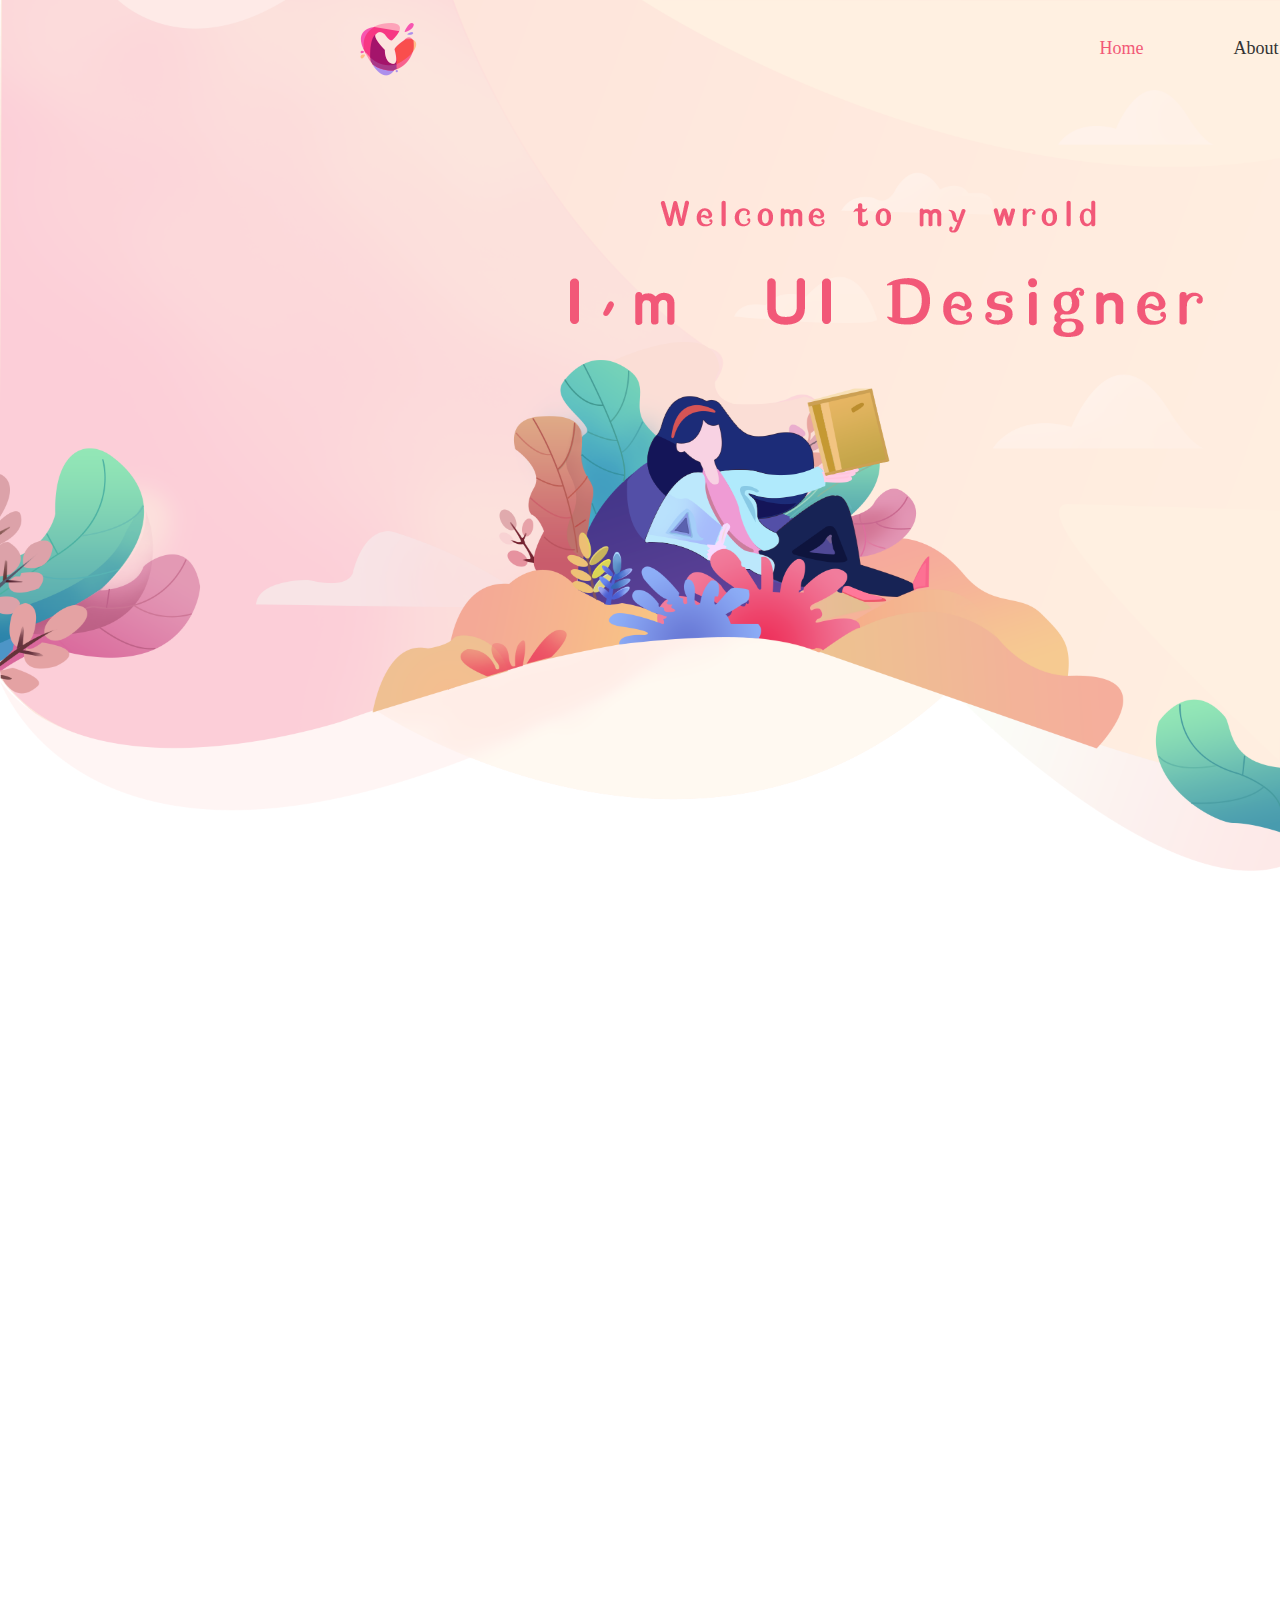
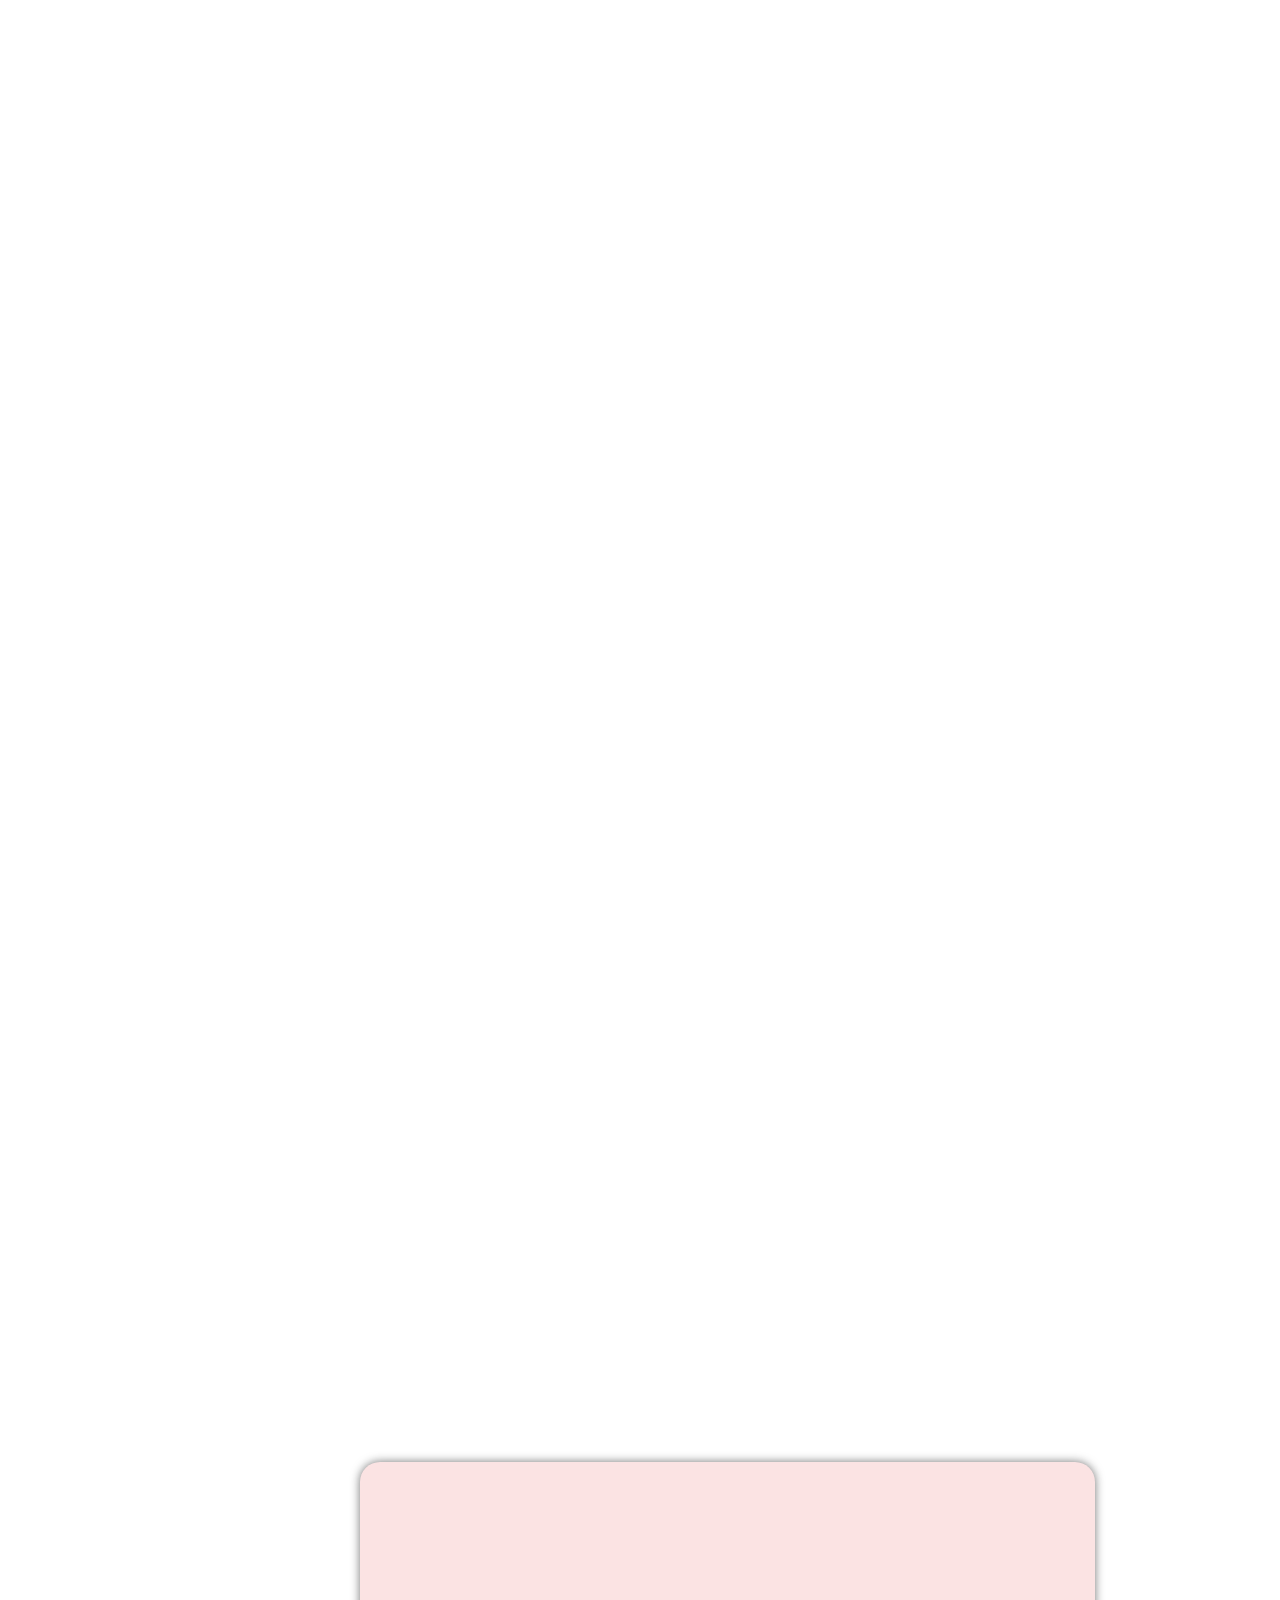
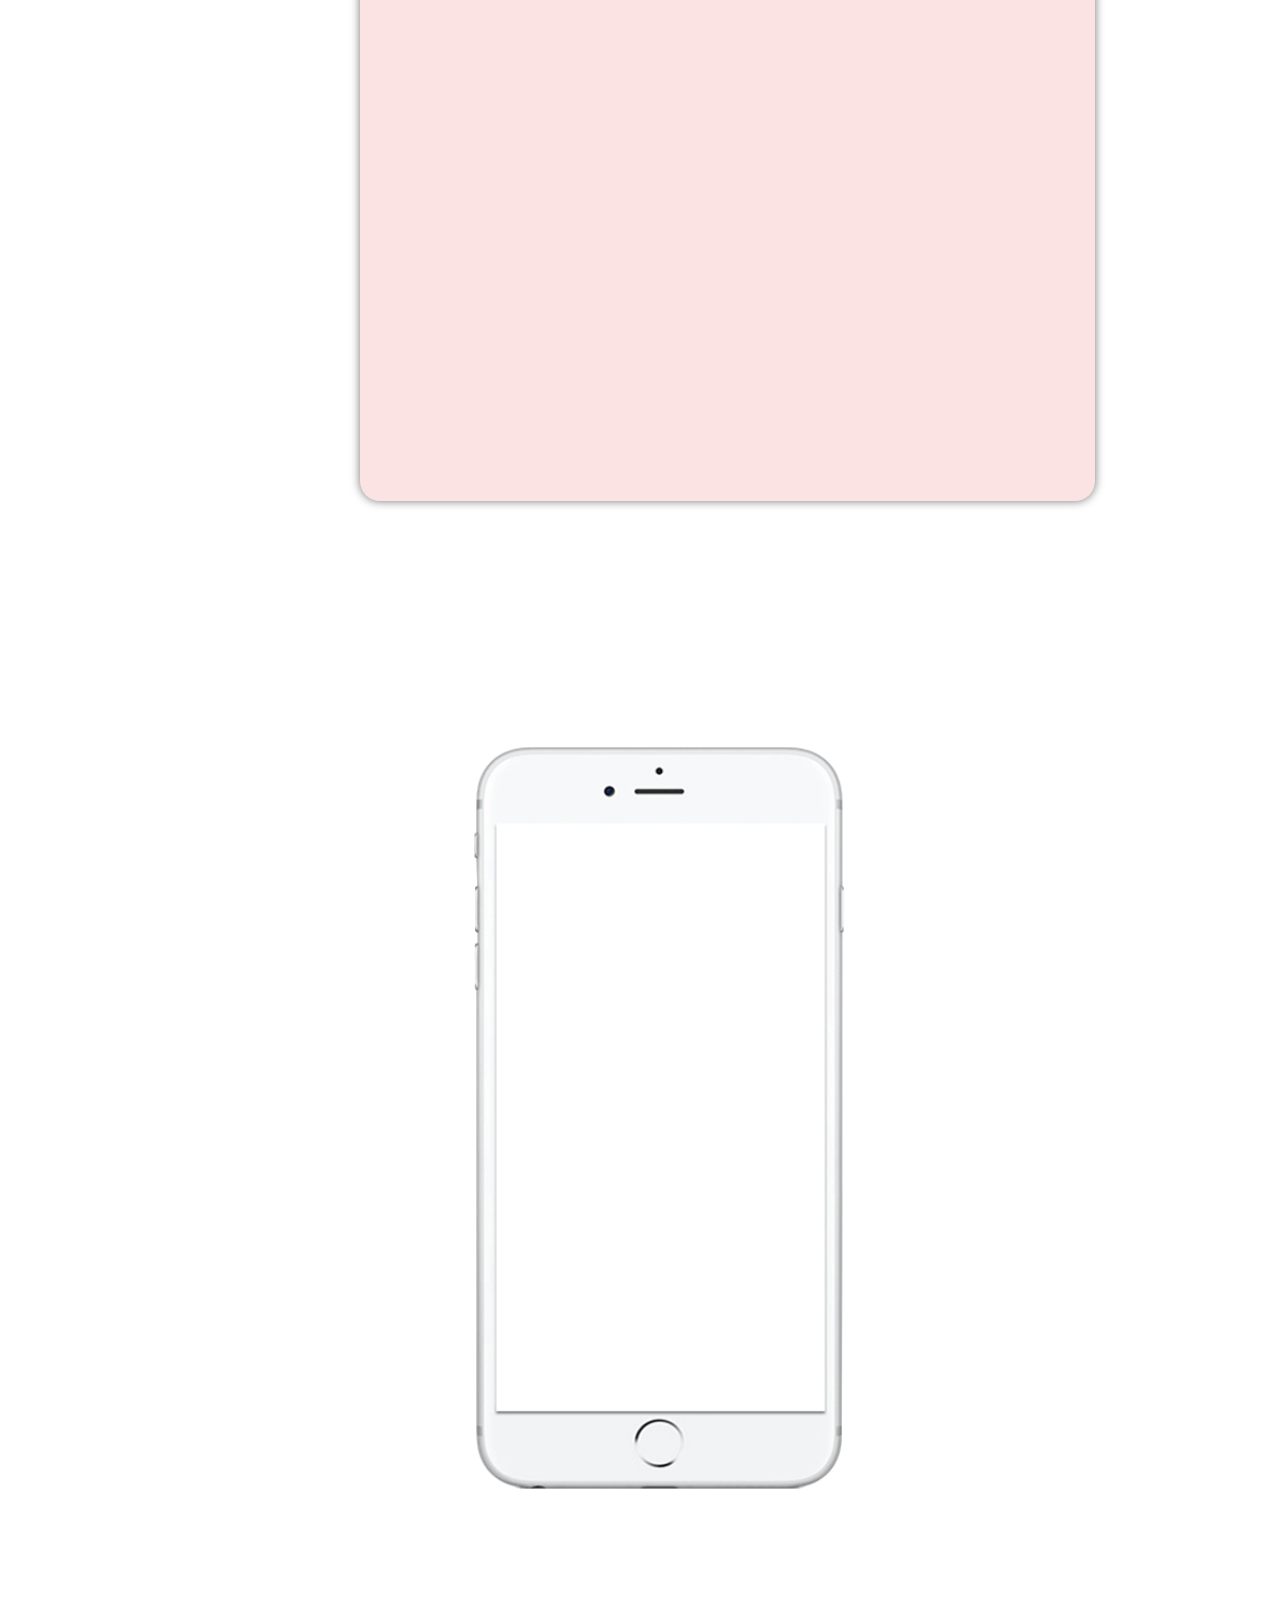
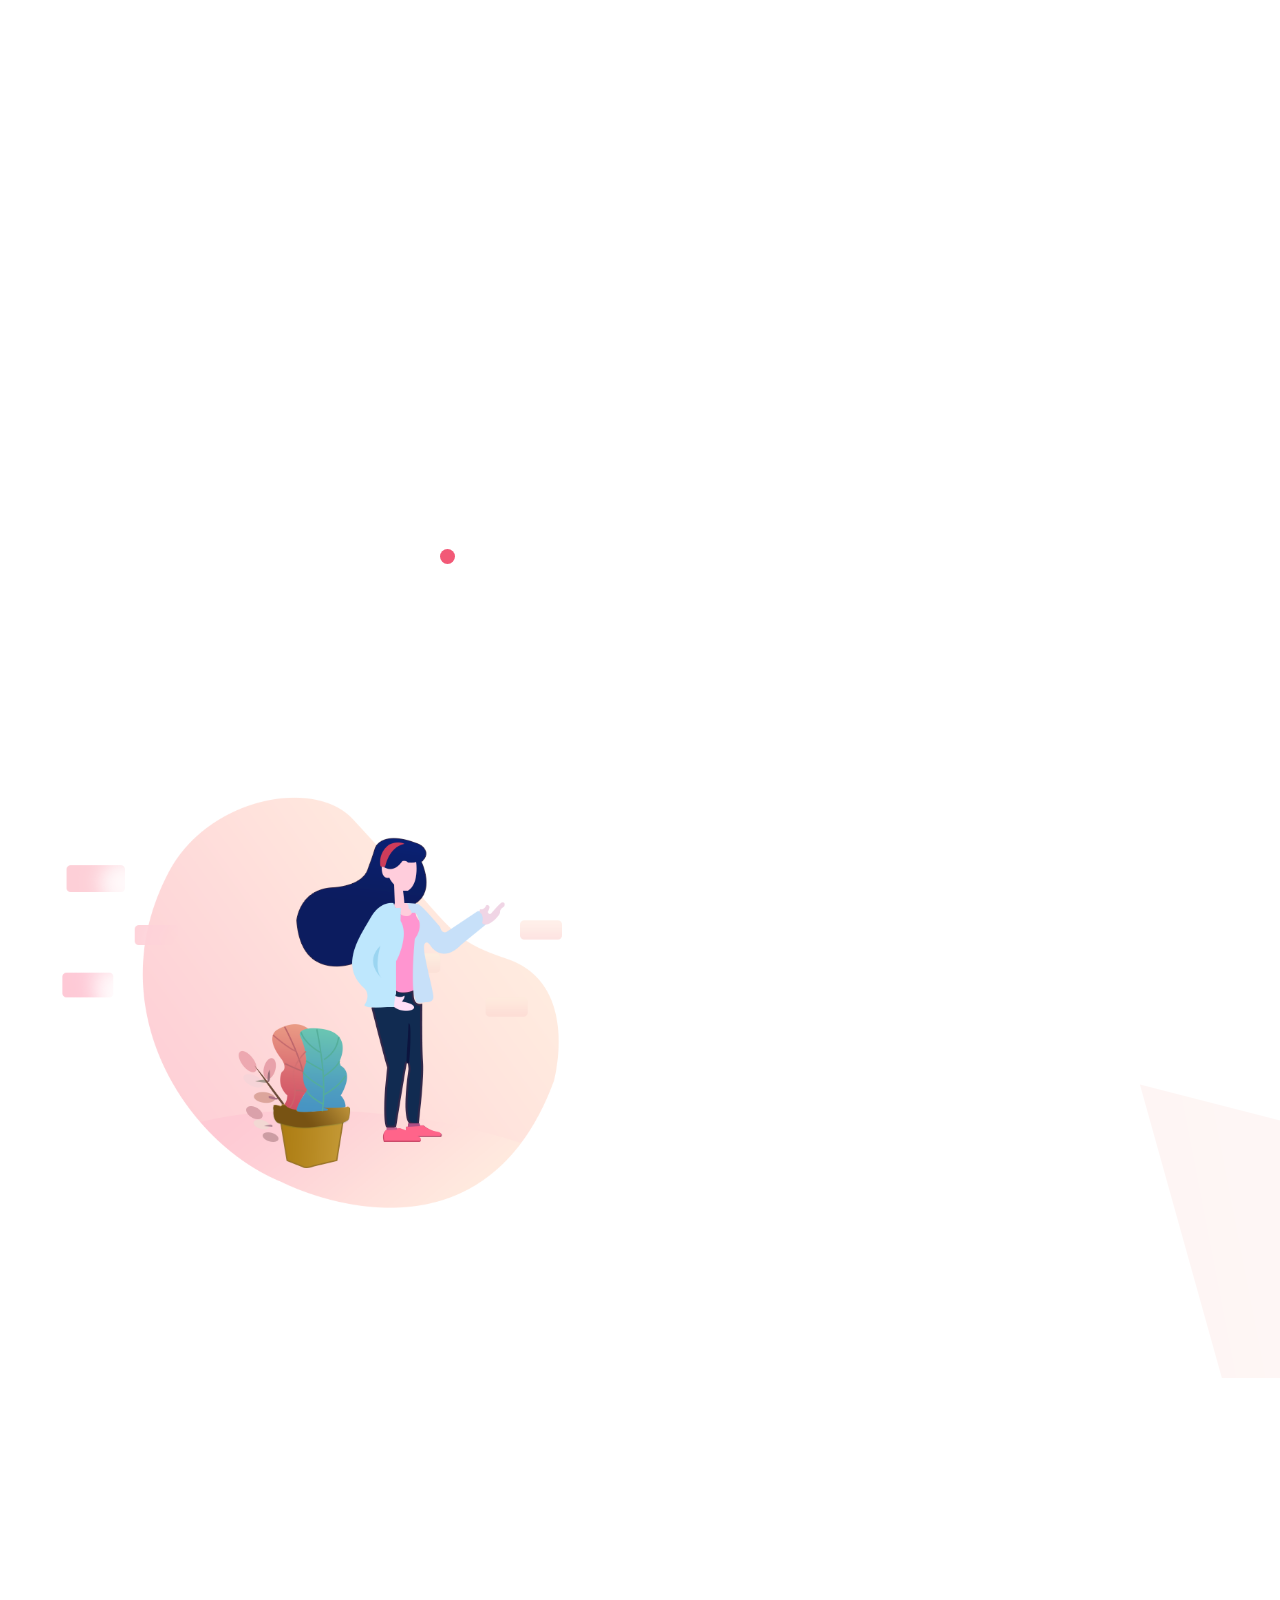
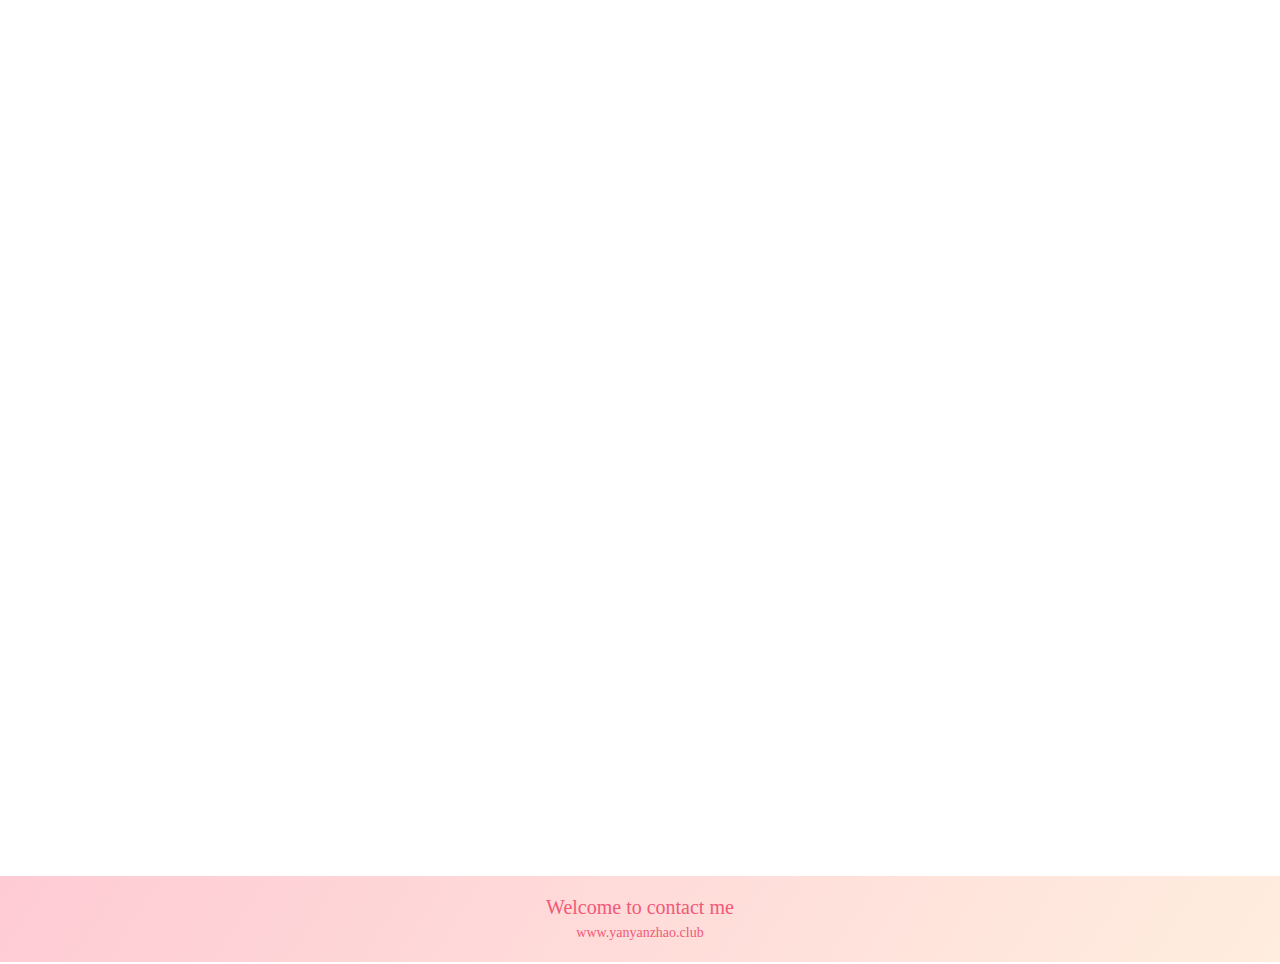
==== index.html @ 2a55f1c9 "赵艳艳网站" ====
<!DOCTYPE html>
<html>
	<head>
		<meta charset="UTF-8">
		<title>个人网站</title>
		<link rel="stylesheet" type="text/css" href="css/cssreset.css"/>
		<link rel="stylesheet" href="css/animate.css" />
		<link rel="stylesheet" type="text/css" href="iconfont/iconfont.css"/>
		<link rel="stylesheet" href="css/swiper.min.css" />
		<link rel="stylesheet" type="text/css" href="css/style.css"/>
	</head>
	<body class="all">
		
		<!--首屏-->
	
		<div class="shouping a">
			<img src="images/banner01.png"/>
			<div class="banxin">
				<div class="z"><a href="index.html"><img class="wow rotateOut" src="images/logo.png"/></a></div>
				<div class="y">
					<ul class="nav">
						<li  class="cur"><a href="#">Home</a></li>
						<li><a href="#">About me</a></li>
						<li><a href="#">skill</a></li>
						<li><a href="#">works</a></li>
					</ul>
				</div>
				<div class="zhong1"><img class="wow fadeInLeftBig" src="images/welc.png"/></div>
				<div class="zhong2"><img class="wow fadeInLeftBig" src="images/dis.png"/></div>
				
			</div>
		</div>
		
		<!--关于我的-->
<div class="my a">
	<img src="images/wode_bg.png" class="wow fadeIn"/>
	<div class="myself">
		<div class=" wrap">
			<div class="myselfIn">
				<h2><img class="wow slideInRight" src="images/About me.png" alt="" /></h2>
				<p class="wow slideInRight" data-wow-delay="0.3s">About me</p>
				<span class="wow slideInRight">     我叫赵艳艳,我是一名全栈UI设计师。我喜欢把创造性发挥到极限，更享受从无到有的设计过程。我爱设计，也相信它会让生活更美好。</span>
				<div class="tab wow slideInRight">
					<ul>
						<li class="iconfont icon-weixin cur"></li>
						<li class="iconfont icon-shouji"></li>
						<li class="iconfont icon-qq"></li>
						<li class="iconfont icon-youxiang-"></li>
					</ul> 
					<ol>
						<li class="cur"><img src="images/ewm.png" alt="" /></li>
						<li>1995583953</li>
						<li><img src="images/ewm.png" alt="" /></li>
						<li>374406817@qq.com</li>
					</ol>
					<span class="line"></span>
				</div>	
			</div>
		</div>
	</div>
</div>



			
    <!--技能 -->
		
		
<div class="skill wrap a">
	
	<p class="wow fadeInUp">My Skills</p>
	<span class="wow fadeInUp">我的技能</span>
	<h2><img src="images/jineng.png" class="wow fadeInUp"/></h2>
	<img class="dzs wow slideInRight" src="images/appyuan.png"/>
	<img class="xzs wow fadeInLeftBig" src="images/appyuan.png"/>
	
	<ul>
		<li class="wow rollIn"><a href="javascript:;">
			<img src="images/AE.png" />
		</a></li>
		<li class="wow rollIn" data-wow-delay="0.2s"><a href="javascript:;">
			<img src="images/AI.png" />
		</a></li>
		<li class="wow rollIn" data-wow-delay="0.3s"><a href="javascript:;">
			<img src="images/c4d.png" />
			
		</a></li>
		<li class="wow rollIn" data-wow-delay="0.4s"><a href="javascript:;">
			<img src="images/css.png" />
			
		</a></li>
		<li class="wow rollIn" data-wow-delay="0.5s"><a href="javascript:;">
			<img src="images/fw.png" />
			
		</a></li>
		<li class="wow rollIn" data-wow-delay="0.5s"><a href="javascript:;">
			<img src="images/h5.png" />
			
		</a></li>
		<li class="wow rollIn" data-wow-delay="0.6s"><a href="javascript:;">
			<img src="images/ps.png" />
			
		</a></li>
		<li class="wow rollIn" data-wow-delay="0.7s"><a href="javascript:;">
			<img src="images/rp.png" />
			
		</a></li>
		
	</ul>

</div>

		
		<!--app1-->
		
		<div class="works a">
			<img src="images/app.png" class="wow fadeIn"/>
			<img class="zs" src="images/appyuan.png" class="wow slideInRight"/>
			<div class="con">
				<div class="wrap">
					<div class="worksIn">
						<h2><img src="images/appyuan.png" class="wow slideInLeft"/></h2>
						<p class="wow slideInLeft">My Works</p>
						<span class="wow slideInLeft span">我的作品</p>
						<span class="wow slideInLeft xspan">
							<strong>App设计</strong>APP便捷了每个人的生活，APP开发让每个企业都开始了移动信息化进程.</span>
						<p class="biaoti wow slideInLeft">特奢汇</p>
					</div>
					
					
					<div class="worksRight book">
						<ol>
							<li class="wow rollIn">
								<img src="images/wph1.png"/>
							</li>
							<li class="wow rollIn" data-wow-delay="0.2s">
								<img src="images/wph2.png"/>
							</li>
							<li class="wow rollIn" data-wow-delay="0.4s">
								<img src="images/wph3.png"/>
							</li>
							<li class="wow rollIn" data-wow-delay="0.6s">
								<img src="images/wph4.png"/>
							</li>
							<li class="wow rollIn" data-wow-delay="0.8s">
								<img src="images/wph5.png"/>
							</li>
							<li class="wow rollIn" data-wow-delay="0.10s">
								<img src="images/wph6.png"/>
							</li>
							<li class="wow rollIn" data-wow-delay="0.12s">
								<img src="images/wph7.png"/>
							</li>
							<li class="wow rollIn" data-wow-delay="0.14s">
								<img src="images/wph8.png"/>
							</li>
							<li class="wow rollIn" data-wow-delay="0.16s">
								<img src="images/wph9.png"/>
							</li>
							<li class="wow rollIn" data-wow-delay="0.18s">
								<img src="images/wph10.png"/>
							</li>
							
						</ol>
						
					</div>
					
					
				</div>
			</div>

		</div>

		<div class="swiper-slide page5 a">
			<p class="wow fadeInUp biaoti1">ABS家居</p>
        	<div class="app">
            	<h3 class="ani" swiper-animate-effect="jackInTheBox"><img src="images/appTxt.png" alt=""></h3>
                <div class="appBox ani" swiper-animate-effect="flipInY" swiper-animate-delay="0.5s">
                    <div class="swiper-container  wow flipInY" id="app">
                        <div class="swiper-wrapper">
                            <div class="swiper-slide"><img src="images/app01.png" alt=""></div>
                            <div class="swiper-slide"><img src="images/app03.png" alt=""></div>
                            <div class="swiper-slide"><img src="images/app04.png" alt=""></div>
                            <div class="swiper-slide"><img src="images/app05.png" alt=""></div>
                            <div class="swiper-slide"><img src="images/app06.png" alt=""></div>
                            <div class="swiper-slide"><img src="images/app07.png" alt=""></div>
                            <div class="swiper-slide"><img src="images/app08.png" alt=""></div>
                            <div class="swiper-slide"><img src="images/app09.png" alt=""></div>
                            <div class="swiper-slide"><img src="images/app10.png" alt=""></div>
                            <div class="swiper-slide"><img src="images/app11.png" alt=""></div>
                            <div class="swiper-slide"><img src="images/12.png" alt=""></div>
                            
                        </div>
                        <!-- 如果需要导航按钮 -->
                        <div class="swiper-button-prev appLeft"></div>
                        <div class="swiper-button-next appRight"></div>
                     </div>                
                </div>
          		<img src="images/shouji2.png" class="mobile ani" swiper-animate-effect="zoomIn" swiper-animate-delay="0.3s" alt="">
                <img src="images/sanjiao01.png" class="san san01" alt="">
                <img src="images/sanjiao02.png" class="san san02" alt="">
                <img src="images/sanjiao03.png" class="san san03" alt="">
                <img src="images/sanjiao04.png" class="san san04" alt="">
                <img src="images/sanjiao05.png" class="san san05" alt="">
                <img src="images/sanjiao06.png" class="san san06" alt="">
            </div>
        </div>





		
		<div class="banner a">
			<div class="bannerIn">
				<span  class="wow fadeInUp">
					<strong>Banner设计作品</strong>
					可以作为网站页面的横幅广告，也可以作为游行活动时用的旗帜，还可以是报纸杂志上的大标题。Banner 主要体现中心意旨，形象鲜明表达最主要的情感思想或宣传中心。
				</span>
				<div class="conBanner" id="banner">
					<img src="images/banner_bg.png" class="wow fadeInUp"/>
					<div class="dong wow fadeIn" data-wow-delay="1s">
						<ul :style="{width: imgs.length*100+'%',marginLeft:-active*100+'%'}">
							<li 
								v-bind:style="{width: 1/imgs.length*100+'%'}"
								v-for="(item,index) in imgs">
					<img :src="item"/></li>
							
						</ul>
					</div>
					<ol>
							<li v-for="(item,index) in imgs"
					v-bind:class="{cur:index==active}"></li>
							<li></li>
							<li></li>
							<li></li>
							<li></li>
					</ol>
				</div>
			</div>
			
		</div>
		
		
		
		
		
		
		
		
		
		<!--icon-->
		<div class="icon a">
			<h2><img src="images/iconban.png"/></h2>
			<div class="iconIn wrap">
				<span class="wow fadeInUp">
					<strong>Icon设计作品</strong>图标绘制
				</span>
			</div>
			<div class="tu">
				<img src="images/icon1.png" class="wow fadeIn"/>
				<img src="images/icon2.png" class="wow rollIn" data-wow-delay="0.4"/>
				<img src="images/icon3.png" class="wow rollIn" data-wow-delay="0.2"/>
				<img src="images/icon4.png" class="wow rollIn" data-wow-delay="0.6"/>
				<img src="images/icon5.png" class="wow rollIn" data-wow-delay="0.8"/>
				<img src="images/icon6.png" class="wow rollIn" data-wow-delay="0.10"/>
				
				
			</div>
			<img src="images/duobian.png"/> 
		</div>

		
		
		
		
		
		
		
		
		<div class="web">
			<img src="images/web_bg.png" class="wow fadeInUp"/>
			<div class="webIn">
				<strong class="wow fadeInUp">网页设计</strong>
				<div class="conWeb wrap wow fadeIn">
					<div class="navWeb wow fadeIn" data-wow-delay="0.2s">
						<!--<span></span>
						<span></span>
						<span></span>
						<span></span>-->
					</div>
					<div class="webShow wow fadeInUp" data-wow-delay="1s">
						<ul>
							<li class="cur"><img src="images/web1.png"/></li>
							<li><img src=""/></li>
							<li><img src=""/></li>
							<li><img src=""/></li>
						</ul>
					</div>
				</div>
				<ol>
						<li><a target="_blank" href="https://www.zcool.com.cn/work/ZMzE1Mzk4NzI=.html"><img src="images/web_logo2 (2).png" class="wow rollIn"/></a></li>
						<li><a target="_blank" href="https://www.zcool.com.cn/work/ZMzE1NDAwNTY=.html"><img src="images/logo4.png" class="wow rollIn" data-wow-delay="0.2"/></a></li>
						<li><a target="_blank" href="https://www.zcool.com.cn/work/ZMzE1MzkyNzI=.html"><img src="images/web_logo3 (2).png" class="wow rollIn" data-wow-delay="0.4"/></a></li>
						<li><a target="_blank" href="https://www.zcool.com.cn/work/ZMzE1NDAwNDA=.html"><img src="images/web_logo5.png" class="wow rollIn" data-wow-delay="0.6"/></a></li>
				</ol>
			</div>
		</div>
		<!--footer-->
		<div class="footer">
			<p>Welcome to contact me</p>
			<span>www.yanyanzhao.club</span>
		</div>
		<span class="fh">Top</span>

		
		
		
		
		
		
		
		
		
		
		
		
		
		
		
		
		
		
		
		
		
		
		
		
		
		
		
		
		
		
		
		
		
		
		
		
		

<script src="js/jquery-1.11.0.js"></script>
<script src="js/vue.js"></script>
<script src="js/wow.min.js"></script>
<script src="js/swiper.min.js"></script>
<script src="js/swiper.animate1.0.3.min.js"></script>
<script src="js/js.js"></script>	
	</body>
	
	
	
	
	
</html>
---- css/cssreset.css ----
/*
YUI 3.18.1 (build f7e7bcb)
Copyright 2014 Yahoo! Inc. All rights reserved.
Licensed under the BSD License.
http://yuilibrary.com/license/
网址：http://yuilibrary.com/yui/docs/cssreset/
*/

html{
	color:#000;
	background:#FFF;
}body,div,dl,dt,dd,ul,ol,li,h1,h2,h3,h4,h5,h6,pre,code,form,fieldset,legend,input,textarea,p,blockquote,th,td,footer,article,aside,header,section,nav,figure,figcaption,hgroup{
	margin:0;
	padding:0;
}table{
	border-collapse:collapse;
	border-spacing:0;
}fieldset,img{
	border:0;
}address,caption,cite,code,dfn,em,strong,th,var{
	font-style:normal;
	font-weight:normal;
}ol,ul{
	list-style:none;
}caption,th{
	text-align:left;
}h1,h2,h3,h4,h5,h6{
	font-size:100%;
	font-weight:normal;
}q:before,q:after{
	content:'';
}abbr,acronym{
	border:0;
	font-variant:normal;
}sup{
	vertical-align:text-top;
}sub{
	vertical-align:text-bottom;
}input,textarea,select{
	font-family:inherit;
	font-size:inherit;
	font-weight:inherit;
	*font-size:100%;
}legend{
	color:#000;
}#yui3-css-stamp.cssreset{ display:none}
---- iconfont/iconfont.css ----
@font-face {font-family: "iconfont";
  src: url('iconfont.eot?t=1542787857343'); /* IE9*/
  src: url('iconfont.eot?t=1542787857343#iefix') format('embedded-opentype'), /* IE6-IE8 */
  url('[data-uri]') format('woff'),
  url('iconfont.ttf?t=1542787857343') format('truetype'), /* chrome, firefox, opera, Safari, Android, iOS 4.2+*/
  url('iconfont.svg?t=1542787857343#iconfont') format('svg'); /* iOS 4.1- */
}

.iconfont {
  font-family:"iconfont" !important;
  font-size:16px;
  font-style:normal;
  -webkit-font-smoothing: antialiased;
  -moz-osx-font-smoothing: grayscale;
}

.icon-qq:before { content: "\e6b2"; }

.icon-weixin:before { content: "\e610"; }

.icon-shouji:before { content: "\e678"; }

.icon-youxiang-:before { content: "\e6af"; }
---- css/style.css ----
body{color:#333 ;font-size: 20px;font-family: "微软雅黑";}
a{text-decoration: none;color:#333;}
h2 img{display: block;}
.wrap{width: 1200px;margin: 0 auto; /*overflow: hidden;*/}



/*.all .leaves{ position:absolute; left:0; top:0; opacity:0;}*/

/*.all .leave01{ animation:leave01 ease-out infinite 10s; animation-delay:2s; z-index:11;}
@keyframes leave01{
	0%{ opacity:0; transform: translate(0,0) scale(1) rotate(0);}
	20%{ opacity:1;}
	50%{ opacity:1; transform: translate(600px,200px) scale(1) rotate(270deg);}
	90%{ opacity:1; transform: translate(1000px,400px) scale(0.8) rotate(360deg);}
	100%{ opacity:0; transform: translate(1600px,300px) scale(1) rotate(360deg);}
}

.all .leave02{ animation:leave02 ease-out infinite 12s; animation-delay:2s;}
@keyframes leave02{
	0%{ opacity:0; transform: translate(0,0) scale(1) rotate(0);}
	20%{ opacity:1;}
	90%{ opacity:1;}
	100%{ opacity:0; transform: translate(1600px,700px) scale(1) rotate(360deg);}
}

.all .leave03{ animation:leave03 linear infinite 8s; z-index:9;}
@keyframes leave03{
	0%{ opacity:0; transform: translate(0,0) scale(1) rotate(0);}
	20%{ opacity:1; }
	90%{ opacity:1;}
	100%{ opacity:0; transform: translate(1600px,200px) scale(1) rotate(180deg);}
}

.all .leave04{ animation:leave04 linear infinite 10s; z-index:11; animation-delay:3s;}
@keyframes leave04{
	0%{ opacity:0; transform: translate(0,0) scale(1) rotate(0);}
	20%{ opacity:1; transform: translate(500px,200px) scale(1) rotate(90deg); }
	50%{ opacity:1; transform: translate(800px,500px) scale(1) rotate(270deg); }
	80%{ opacity:1; transform: translate(1400px,-10px) scale(1) rotate(360deg);}
	100%{ opacity:0; transform: translate(1600px,600px) scale(1) rotate(180deg);}
}

.all .leave05{ animation:leave05 linear infinite 10s; z-index:9;}
@keyframes leave05{
	0%{ opacity:0; transform: translate(0,0) scale(1) rotate(0);}
	20%{ opacity:1; }
	70%{ transform: translate(1000px,400px) scale(1) rotate(360deg);}
	100%{ opacity:0; transform: translate(1000px,400px) scale(1) rotate(180deg);}
}*/

/*.all .leave06{ animation:leave06 linear infinite 8s; z-index:11;}
@keyframes leave06{
	0%{ opacity:0; transform: translate(0,0) scale(1) rotate(0);}
	20%{ opacity:1; }
	50%{ opacity:1; transform: translate3d(700px,200px,800px) scale(1) rotate(360deg); }
	70%{ opacity:1; transform: translate3d(1000px,500px,500px) scale(1) rotate(180deg);}
	100%{ opacity:0; transform: translate3d(1400px,400px,0) scale(1) rotate(360deg);}*/
/*}*/

/*.all .leave07{ animation:leave07 linear infinite 8s; z-index:11; animation-delay:5s;}
@keyframes leave07{
	0%{ opacity:0; transform: translate(0,0) scale(1) rotate(0);}
	30%{ opacity:1;transform: translate(400px,200px) scale(1) rotate(360deg); }
	50%{ opacity:1; transform: translate(800px,400px) scale(1) rotate(180deg); }
	70%{ opacity:1; transform: translate(1000px,300px) scale(0.5) rotate(270deg);}
	100%{ opacity:0; transform: translate(1600px,500px) scale(1) rotate(360deg);}
}*/

/*.all .leave08{ animation:leave08 ease-in-out infinite 13s; z-index:11;}
@keyframes leave08{
	0%{ opacity:0; transform: translate(0,0) scale(1) rotate(0);}
	30%{ opacity:1;transform: translate(500px,200px) scale(1) rotate(180deg); }
	60%{ opacity:1; transform: translate(400px,300px) scale(0.8) rotate(360deg); }
	80%{ opacity:1; transform: translate(1000px,800px) scale(1) rotate(180deg);}
	100%{ opacity:0; transform: translate(1600px,200px) scale(1) rotate(360deg);}
}*/

.all .leave09{ animation:leave09 linear infinite 10s; z-index:11;}
@keyframes leave09{
	0%{ opacity:0; transform: translate3d(0,0,0) scale(1) rotate(0);}
	20%{ opacity:1;transform: translate3d(300px,200px,300px) scale(1) rotate(180deg); }
	50%{ opacity:1; transform: translate3d(600px,400px,-200px) scale(1) rotate(360deg); }
	70%{ opacity:1; transform: translate3d(1200px,200px,300px) scale(1) rotate(180deg);}
	100%{ opacity:0; transform: translate3d(1600px,600px,0) scale(1) rotate(360deg);}
}

.all .leave10{ animation:leave10 ease-out infinite 12s; z-index:9;}
@keyframes leave10{
	0%{ opacity:0; transform: translate(0,0) scale(1) rotate(0);}
	20%{ opacity:1;transform: translate(500px,200px) scale(1) rotate(180deg); }
	50%{ opacity:1; transform: translate(800px,0) scale(1) rotate(360deg); }
	75%{ opacity:0.8; transform: translate(500px,300px) scale(1) rotate(180deg);}
	100%{ opacity:0; transform: translate(800px,600px) scale(1) rotate(360deg);}
}

.all .leave11{ animation:leave11 ease-out infinite 8s; z-index:11;}
@keyframes leave11{
	0%{ opacity:0; transform: translate(0,0) scale(1) rotate(0);}
	20%{ opacity:1;transform: translate(300px,500px) scale(1) rotate(0deg); }
	50%{ opacity:1; transform: translate(800px,300px) scale(1) rotate(360deg); }
	80%{ opacity:0.8; transform: translate(300px,500px) scale(1) rotate(270deg);}
	100%{ opacity:0; transform: translate(800px,300px) scale(1) rotate(360deg);}
}

.all .leave12{ animation:leave12 linear infinite 9s; z-index:9;}
@keyframes leave12{
	0%{ opacity:0; transform: translate(0,0) scale(1) rotate(0);}
	20%{ opacity:1;transform: translate(300px,500px) scale(1) rotate(0deg); }
	50%{ opacity:1; transform: translate(800px,300px) scale(1) rotate(360deg); }
	75%{ opacity:0.8; transform: translate(300px,500px) scale(1) rotate(270deg);}
	100%{ opacity:0; transform: translate(1200px,200px) scale(1) rotate(360deg);}
}

/*.all .leave13{ animation:leave13 linear infinite 14s; z-index:11;}
@keyframes leave13{
	0%{ opacity:0; transform: translate3d(0,0,0) scale(1) rotate(0);}
	30%{ opacity:1;transform: translate3d(300px,500px,400px) scale(1) rotate(0deg); }
	50%{ opacity:1; transform: translate3d(800px,300px,200px) scale(1) rotate(180deg); }
	80%{ opacity:0.8; transform: translate3d(1200px,500px,300px) scale(1) rotate(0deg);}
	100%{ opacity:0; transform: translate3d(1600px,200px,0) scale(1) rotate(360deg);}
}*/









.index{transition:2s;}
.shouping{width: 100%;position: relative;overflow: hidden;}
.shouping>img{width: 100%;display: block;}
.banxin{width: 1200px;height:100px;position: absolute;left: 360px;top: 0;}
.z{float: left;margin-top: 23px;}
.y{float: right;margin-top: 36px;}
.y ul li{float: left;margin-left: 90px;text-align: center;}
.y ul li a{font-size: 18px}
.nav  li.cur a{color:#f25977;}
.zhong1{margin-top: 200px;margin-left: 300px;}
.zhong2{margin-top: 40px;margin-left: 210px;}




.my{width: 100%;position: relative;}
.my>img{width: 100%;display: block;}
.myself{position: absolute;top:0;left: 0;width: 100%;}
.myselfIn{width: 480px;float: right;padding-top: 200px;}
.myselfIn p{color: #333;font-size: 34px;margin: 30px 0 10px;font-weight: bold;}
.myselfIn .tab{position: relative;}
.myselfIn ul{overflow: hidden;margin-top: 60px;}
.myselfIn ul li{width: 120px;text-align: center;float: left;margin-bottom:20px;cursor: pointer;font-size:30px;color: #333;}
.myselfIn span{font-size: 24px;}
.myselfIn ol{border-top: 1px solid #f25977;text-align: center;}
.myselfIn ol li{height: 250px;padding-top: 30px;display: none;}
.myselfIn .line{border-top: 1px solid #f25977;border-right:1px solid #f25977 ;background: #fbf5ff;display: inline-block;width: 20px;height:20px;transform: rotate(-45deg);position: absolute;top:43px;left:50px;}
.myselfIn ul .cur{color: #f25977;}
.myselfIn ol .cur{display: block;}




.skill{padding-top: 120px;height: 1260px;box-sizing: border-box;position: relative;}
.skill h2 img{margin-top: -260px;margin-left: -60px;}
.skill p{text-align: center;font-size:34px; color:#333;margin:20px 0 50px;font-weight: bold;}
.skill span{display: block;text-align: center;font-size:26px; color:#333;margin:-40px 0 50px;}
.skill ul{width:1200px;height: 900px; position: absolute;top: 343px;left: 26px;}
.skill ul li{   margin-bottom: 30px;text-align: center;padding:30px 20px 0;box-sizing: border-box;cursor: pointer;}
.skill ul li:nth-child(1){position: absolute;top: 180px;left:36px;}
.skill ul li:nth-child(2){position: absolute;top: 230px;right: -10px;}
.skill ul li:nth-child(3){position: absolute;top: 90px;left:660px;}
.skill ul li:nth-child(4){position: absolute;top: 205px;left:368px;}
.skill ul li:nth-child(5){position: absolute;top:540px;left:80px;}
.skill ul li:nth-child(6){position: absolute;top: 490px;right: 40px;}
.skill ul li:nth-child(7){position: absolute;top: 600px;left: 410px;}
.skill ul li:nth-child(8){position: absolute;top: -30px;left: 116px;}

.skill ul li:hover{transition:0.6s; transform:scale(1.2); background:linear-gradient(122deg,#f25977)}

.skill .dzs{position: absolute;left:960px;top: -40px;transform: scale(0.6);}
.skill .xzs{position: absolute;left:-220px;top: 1030px;z-index: -1;transform: scale(0.6);}





/*app1*/
.works{width: 100%;height:1200px;position: relative;margin-top: 70px;overflow: hidden;}
.works>img{display: block;margin-top:400px;margin-left:900px;width: auto;}
.con{position: absolute;top:0;left: 0;width: 100%;height: 100%;}
.worksIn h2 img{position: absolute;top: 500px;left: 100px;}
.worksIn{width: 300px;float: left;padding-top: 50px;}
.worksIn p{color: #333;font-size: 34px;font-weight: bold;margin-bottom: 20px;}




.worksIn .biaoti{color: #F25977;font-size: 28px;font-weight: normal;position: absolute;left: 800px;top: 320px;}
.worksIn .span{color: #333;font-size: 26px;margin-bottom:200px;display: block;}
.worksIn .xspan{font-size:18px;position: relative;top: 20px;}
.worksIn strong{display: block;color: #F25977;font-size: 22px;margin-bottom: 10px;}
.worksRight{width:735px ;height:639px;position: absolute;left:360px;top:400px; box-sizing: border-box;background: #fbe0e1;opacity: 0.9; border-radius: 20px; overflow: hidden;box-shadow: 0 0 10px rgba(0,0,0,0.6);}
.worksRight ol{width: 3270px;border:20px ;border: 20px #FECBD4 solid);}
.con:hover ol{animation: run 28s linear infinite alternate;position: relative;}
@keyframes run{
				from{left: 0;}
				to{left: -2500px;}
			}
.worksRight ol li{width: 325px;float: left;margin-right:20px;margin-top: 30px;}
.worksRight ol li img {width: 325px;display: block;}

.works .zs{position: absolute;left: 660px;top: -400px;}




/*app2*/
.page5{margin-top: -40px;width: 100%;height:880px;overflow: hidden;}
.page5 .biaoti1{color: #F25977;font-size: 28px;position: absolute;left: 910px;top: 50px;}
.page5 .app{width: 1200px; height: 800px; position: absolute; left: 0; top: 0; right: 0; bottom: 0; margin:auto;}
.page5 .app h3{height: 100px; text-align: center;}
.page5 .app h3 img{margin-top: 12px;}
.appBox{width: 1240px; margin:0 auto; margin-top: 60px; overflow: hidden;}
.appBox .swiper-container{width: 1000px; height:600px; overflow:visible;}
.appBox .swiper-container img{width: 100%;}
.appBox .swiper-container .swiper-slide{width: 333px; height: 592px;}
.mobile{position: absolute; left: 50%; top: 50%; margin-left: -180px; margin-top: -330px; z-index:2; pointer-events:none; width:400px;}
.appBox .swiper-button-next,.appBox .swiper-button-prev{width: 50px; height: 50px; background:rgba(255,255,255,0.7); border-radius:50%; text-align: center; color:#000; line-height: 50px; font-family:"黑体"; font-size: 30px;}
.appBox .swiper-button-next:after{content:">";}
.appBox .swiper-button-prev:after{content:"<";}
.appBox .swiper-button-next{right:-80px;}
.appBox .swiper-button-prev{left:-80px;}

.app .san{position: absolute; animation:piao 6s linear infinite; z-index:9;}
@keyframes piao{
	0%{ transform:translate(0,0) rotate(0);}
	50%{ transform:translate(50px,-600px) rotate(360deg); }
	100%{ transform:translate(0,0) rotate(0);}
}
.app .san01{left: -300px; bottom: -100px;}
.app .san02{left: -200px; bottom: -100px; animation-duration:4s;}
.app .san03{left: -100px; bottom: -100px; animation-duration:5s;}
.app .san04{right: -300px; bottom: -100px; animation-duration:3s;}
.app .san05{right: -200px; bottom: -100px; animation-duration:7s;}
.app .san06{right: -100px; bottom: -100px;}















/*banner*/
.banner{width: 100%;height:14%;overflow: hidden;padding-bottom:80px;}
.bannerIn span{display: block;width: 540px;margin: 100px auto 60px;text-align: center;font-size: 18px;}
.bannerIn strong{display: block;color: #F25977;font-size: 22px;margin-bottom:20px;}

.conBanner{height: 58.2%;width: 100%;text-align: center;position: relative;}
.conBanner img{width: 64.6%;}
.conBanner .dong{width: 62%;overflow: hidden;position: absolute;left:50%;top:3.2%;transform: translate(-50%);}
.conBanner ul{width:500%;transition: 1s;}
.conBanner ul img {width:100%;display: block;}
.conBanner ul li{float: left;width: 20%;}
.conBanner ol{position: absolute;bottom:90px;left:50%;transform: translate(-50%);}
.conBanner ol li{width: 15px;height: 15px;background: #fff;border-radius: 50%;float: left;margin: 0 10px;}
.conBanner ol .cur{background: #F25977;}


/*icon*/
.icon{width: 100%;height:auto;overflow: hidden;padding-bottom:120px;text-align: center;position: relative;}
.icon h2{width: 40%;}
.icon h2 img{width: 100%;}
.iconIn{position: absolute;top:60px;right: 0;}
.icon span{display: block;width: 500px;font-size: 18px;position: absolute;top: -20px;right: 70%;margin-right: -250px;}
.icon strong{display: block;color: #F25977;font-size: 22px;margin-bottom: 10px;}
.icon .tu{width: 60%;position: absolute;top: 130px;right: 0;z-index: 1;}
.icon img{margin:50px;}
.icon>img{position: absolute;top: 300px;right:-130px;}
.icon img:hover{transform: scale(1.1);transition:0.5s;}










/*web*/
.web{width: 100%;height:1100px;position: relative;overflow: hidden;}
.web img{width: 100%;display: block;}
.webIn{position: absolute;top:0;left: 0;width: 100%;height: 100%;}
.webIn strong{display: block;color: #F25977;font-size: 24px;margin-bottom: 40px;margin-top:200px;text-align: center;}

.conWeb{width: 54.2%;height:70%;background: #fbf5ff;}
.conWeb .navWeb{width: 100%;height: 36px;background: #F25977;padding: 5px 0 0 10px;box-sizing: border-box;}
.conWeb .navWeb span{width: 5px;height: 5px;background: #fff;border-radius: 50%;display: inline-block;margin-right:2px;}
.webShow{width: 95%;height: 87%;overflow: hidden;margin:10px auto;}
.webShow img{width: 100%;display: block;}
.webShow ul li{display: none;}
.webShow ul .cur{display: block;}
.webShow ul li:hover{animation: go 30s linear infinite alternate;position: relative;}
@keyframes go{
				from{top: 0;}
				to{top: -2500px;}
			}
.webIn	ol li{position: absolute;cursor: pointer;}	
.webIn	ol li:nth-of-type(1){position: absolute;left:20%;top:13%;width: 4.5%;}	
.webIn	ol li:nth-of-type(2){position: absolute;right:40%;top:-0%;width: 4.5%;}	
.webIn	ol li:nth-of-type(4){position: absolute;left:33%;top:11%;width: 4.9%;}	
.webIn	ol li:nth-of-type(3){position: absolute;right:50%;top:5.8%;width: 4.9%;}	
			
/*footer*/			
.footer{width: 100%;background:linear-gradient(122deg,#fecbd4,#ffeddf);padding: 20px 0;position: relative;bottom:2px;text-align: center;color: #F25977;}	
.footer span{font-size: 14px;}		
			
.fh{display: inline-block;width: 60px;height: 60px;color: #fff;font-size: 18px;text-align: center;
line-height: 60px;position: fixed;bottom: 10px;right: 10px;border-radius: 50%;display: none;
background:/*linear-gradient(122deg,#fecbd4,#ffeddf)*/#F25977;cursor: pointer;z-index: 1;}
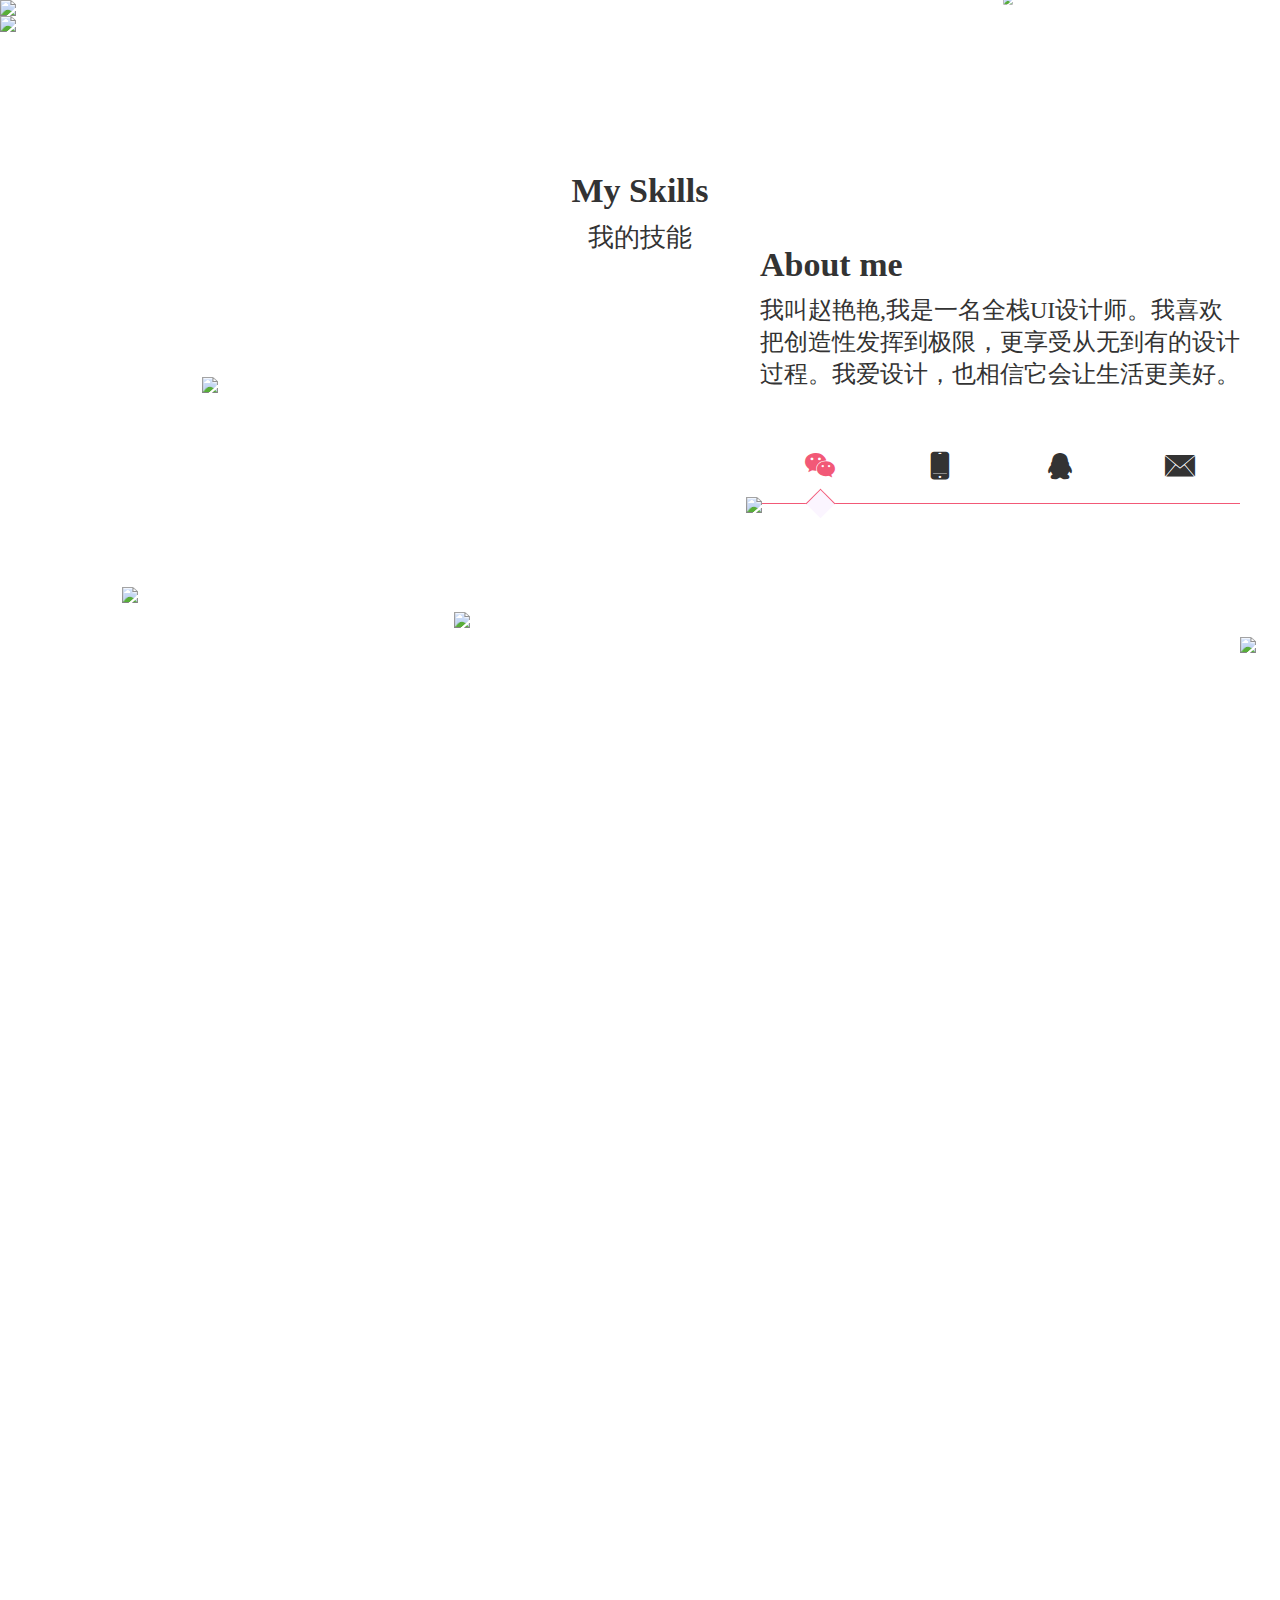
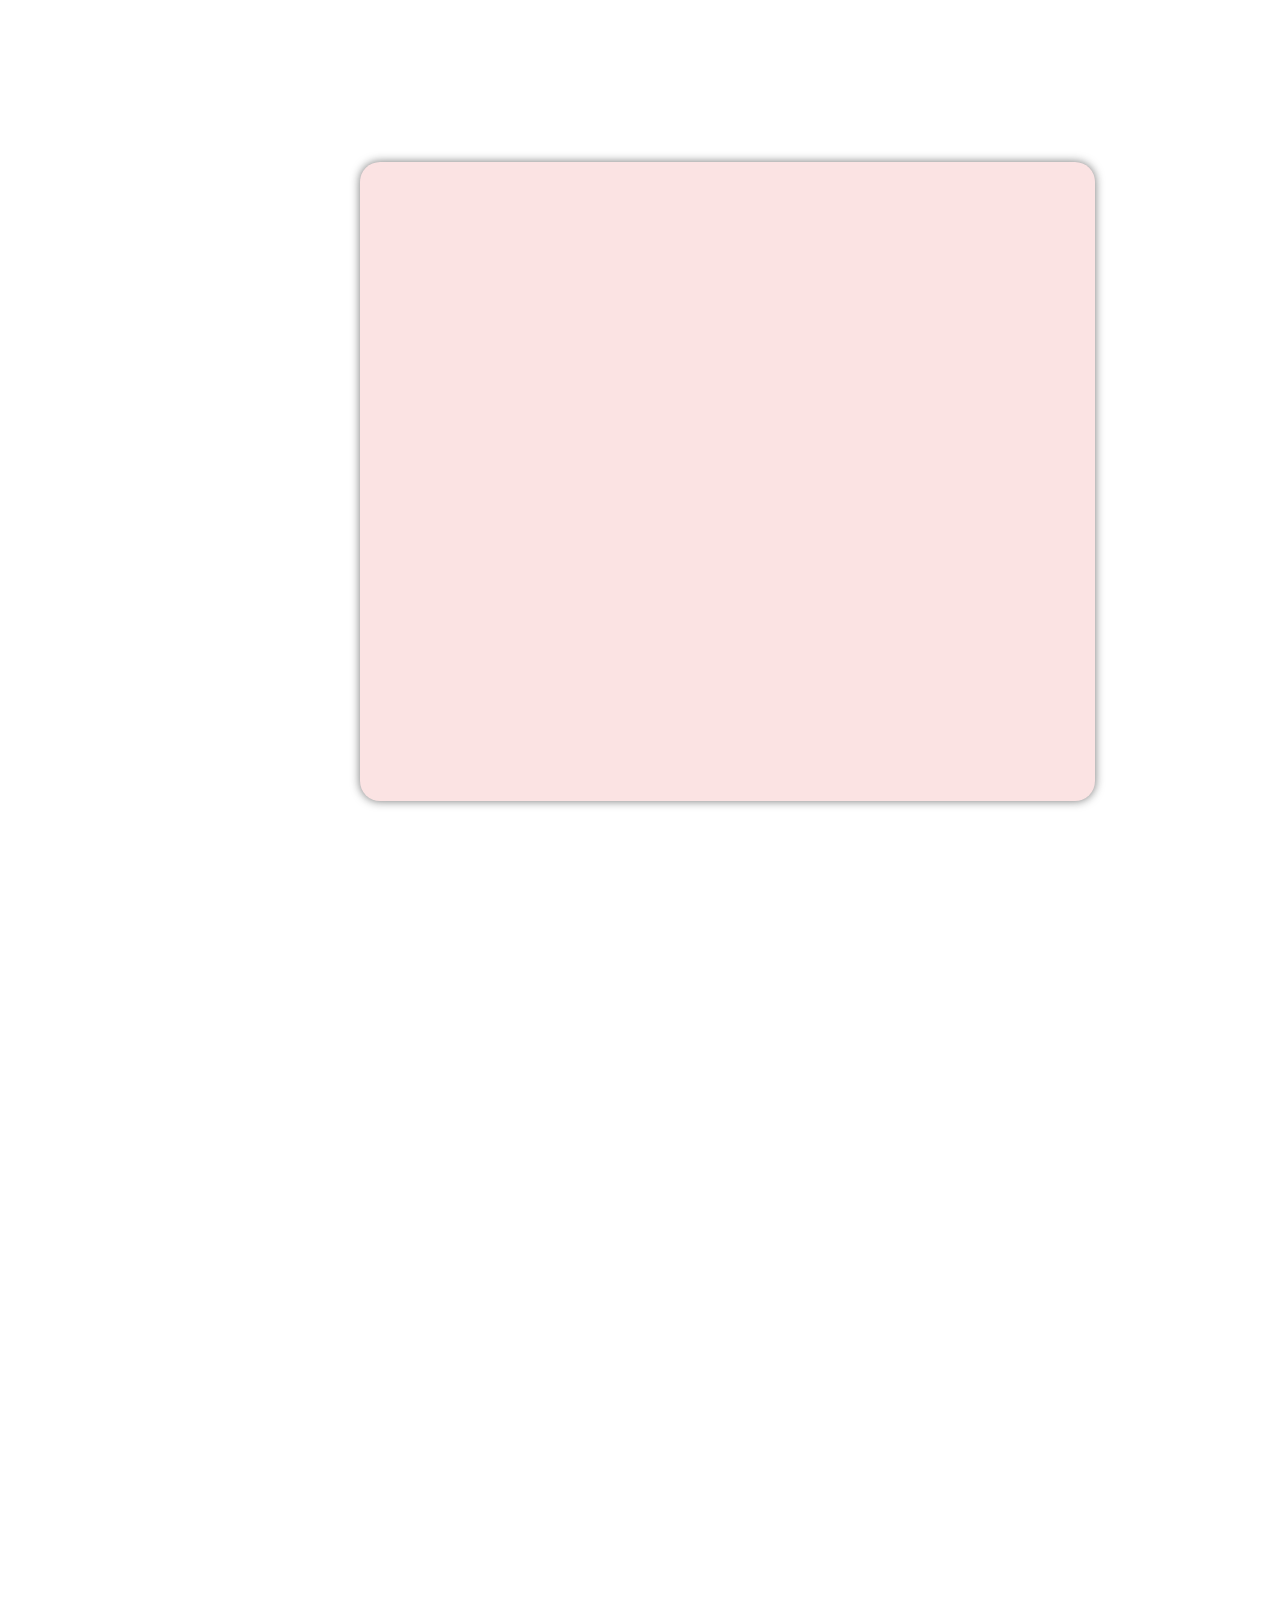
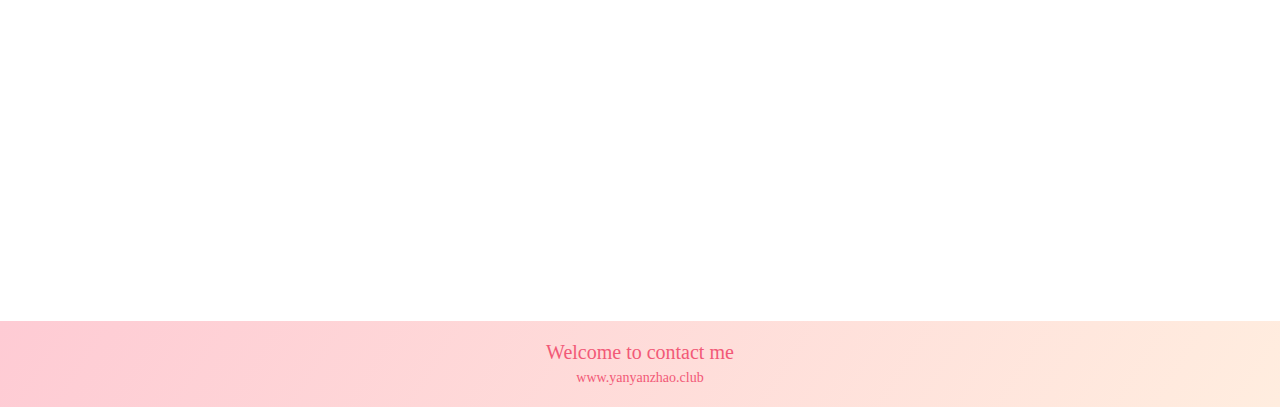
==== commit 514daf46: "cdn图片" ====
--- a/index.html
+++ b/index.html
@@ -14,9 +14,9 @@
 		<!--首屏-->
 	
 		<div class="shouping a">
-			<img src="images/banner01.png"/>
+			<img src="img.cdn.zhaoyanming.com/banner01.png"/>
 			<div class="banxin">
-				<div class="z"><a href="index.html"><img class="wow rotateOut" src="images/logo.png"/></a></div>
+				<div class="z"><a href="index.html"><img class="wow rotateOut" src="img.cdn.zhaoyanming.com/logo.png"/></a></div>
 				<div class="y">
 					<ul class="nav">
 						<li  class="cur"><a href="#">Home</a></li>
@@ -25,19 +25,19 @@
 						<li><a href="#">works</a></li>
 					</ul>
 				</div>
-				<div class="zhong1"><img class="wow fadeInLeftBig" src="images/welc.png"/></div>
-				<div class="zhong2"><img class="wow fadeInLeftBig" src="images/dis.png"/></div>
+				<div class="zhong1"><img class="wow fadeInLeftBig" src="img.cdn.zhaoyanming.com/welc.png"/></div>
+				<div class="zhong2"><img class="wow fadeInLeftBig" src="img.cdn.zhaoyanming.com/dis.png"/></div>
 				
 			</div>
 		</div>
 		
 		<!--关于我的-->
 <div class="my a">
-	<img src="images/wode_bg.png" class="wow fadeIn"/>
+	<img src="img.cdn.zhaoyanming.com/wode_bg.png" class="wow fadeIn"/>
 	<div class="myself">
 		<div class=" wrap">
 			<div class="myselfIn">
-				<h2><img class="wow slideInRight" src="images/About me.png" alt="" /></h2>
+				<h2><img class="wow slideInRight" src="img.cdn.zhaoyanming.com/About me.png" alt="" /></h2>
 				<p class="wow slideInRight" data-wow-delay="0.3s">About me</p>
 				<span class="wow slideInRight">     我叫赵艳艳,我是一名全栈UI设计师。我喜欢把创造性发挥到极限，更享受从无到有的设计过程。我爱设计，也相信它会让生活更美好。</span>
 				<div class="tab wow slideInRight">
@@ -48,9 +48,9 @@
 						<li class="iconfont icon-youxiang-"></li>
 					</ul> 
 					<ol>
-						<li class="cur"><img src="images/ewm.png" alt="" /></li>
+						<li class="cur"><img src="img.cdn.zhaoyanming.com/ewm.png" alt="" /></li>
 						<li>1995583953</li>
-						<li><img src="images/ewm.png" alt="" /></li>
+						<li><img src="img.cdn.zhaoyanming.com/ewm.png" alt="" /></li>
 						<li>374406817@qq.com</li>
 					</ol>
 					<span class="line"></span>
@@ -70,39 +70,39 @@
 	
 	<p class="wow fadeInUp">My Skills</p>
 	<span class="wow fadeInUp">我的技能</span>
-	<h2><img src="images/jineng.png" class="wow fadeInUp"/></h2>
-	<img class="dzs wow slideInRight" src="images/appyuan.png"/>
-	<img class="xzs wow fadeInLeftBig" src="images/appyuan.png"/>
+	<h2><img src="img.cdn.zhaoyanming.com/jineng.png" class="wow fadeInUp"/></h2>
+	<img class="dzs wow slideInRight" src="img.cdn.zhaoyanming.com/appyuan.png"/>
+	<img class="xzs wow fadeInLeftBig" src="img.cdn.zhaoyanming.com/appyuan.png"/>
 	
 	<ul>
 		<li class="wow rollIn"><a href="javascript:;">
-			<img src="images/AE.png" />
+			<img src="img.cdn.zhaoyanming.com/AE.png" />
 		</a></li>
 		<li class="wow rollIn" data-wow-delay="0.2s"><a href="javascript:;">
-			<img src="images/AI.png" />
+			<img src="img.cdn.zhaoyanming.com/AI.png" />
 		</a></li>
 		<li class="wow rollIn" data-wow-delay="0.3s"><a href="javascript:;">
-			<img src="images/c4d.png" />
+			<img src="img.cdn.zhaoyanming.com/c4d.png" />
 			
 		</a></li>
 		<li class="wow rollIn" data-wow-delay="0.4s"><a href="javascript:;">
-			<img src="images/css.png" />
+			<img src="img.cdn.zhaoyanming.com/css.png" />
 			
 		</a></li>
 		<li class="wow rollIn" data-wow-delay="0.5s"><a href="javascript:;">
-			<img src="images/fw.png" />
+			<img src="img.cdn.zhaoyanming.com/fw.png" />
 			
 		</a></li>
 		<li class="wow rollIn" data-wow-delay="0.5s"><a href="javascript:;">
-			<img src="images/h5.png" />
+			<img src="img.cdn.zhaoyanming.com/h5.png" />
 			
 		</a></li>
 		<li class="wow rollIn" data-wow-delay="0.6s"><a href="javascript:;">
-			<img src="images/ps.png" />
+			<img src="img.cdn.zhaoyanming.com/ps.png" />
 			
 		</a></li>
 		<li class="wow rollIn" data-wow-delay="0.7s"><a href="javascript:;">
-			<img src="images/rp.png" />
+			<img src="img.cdn.zhaoyanming.com/rp.png" />
 			
 		</a></li>
 		
@@ -114,12 +114,12 @@
 		<!--app1-->
 		
 		<div class="works a">
-			<img src="images/app.png" class="wow fadeIn"/>
-			<img class="zs" src="images/appyuan.png" class="wow slideInRight"/>
+			<img src="img.cdn.zhaoyanming.com/app.png" class="wow fadeIn"/>
+			<img class="zs" src="img.cdn.zhaoyanming.com/appyuan.png" class="wow slideInRight"/>
 			<div class="con">
 				<div class="wrap">
 					<div class="worksIn">
-						<h2><img src="images/appyuan.png" class="wow slideInLeft"/></h2>
+						<h2><img src="img.cdn.zhaoyanming.com/appyuan.png" class="wow slideInLeft"/></h2>
 						<p class="wow slideInLeft">My Works</p>
 						<span class="wow slideInLeft span">我的作品</p>
 						<span class="wow slideInLeft xspan">
@@ -131,34 +131,34 @@
 					<div class="worksRight book">
 						<ol>
 							<li class="wow rollIn">
-								<img src="images/wph1.png"/>
+								<img src="img.cdn.zhaoyanming.com/wph1.png"/>
 							</li>
 							<li class="wow rollIn" data-wow-delay="0.2s">
-								<img src="images/wph2.png"/>
+								<img src="img.cdn.zhaoyanming.com/wph2.png"/>
 							</li>
 							<li class="wow rollIn" data-wow-delay="0.4s">
-								<img src="images/wph3.png"/>
+								<img src="img.cdn.zhaoyanming.com/wph3.png"/>
 							</li>
 							<li class="wow rollIn" data-wow-delay="0.6s">
-								<img src="images/wph4.png"/>
+								<img src="img.cdn.zhaoyanming.com/wph4.png"/>
 							</li>
 							<li class="wow rollIn" data-wow-delay="0.8s">
-								<img src="images/wph5.png"/>
+								<img src="img.cdn.zhaoyanming.com/wph5.png"/>
 							</li>
 							<li class="wow rollIn" data-wow-delay="0.10s">
-								<img src="images/wph6.png"/>
+								<img src="img.cdn.zhaoyanming.com/wph6.png"/>
 							</li>
 							<li class="wow rollIn" data-wow-delay="0.12s">
-								<img src="images/wph7.png"/>
+								<img src="img.cdn.zhaoyanming.com/wph7.png"/>
 							</li>
 							<li class="wow rollIn" data-wow-delay="0.14s">
-								<img src="images/wph8.png"/>
+								<img src="img.cdn.zhaoyanming.com/wph8.png"/>
 							</li>
 							<li class="wow rollIn" data-wow-delay="0.16s">
-								<img src="images/wph9.png"/>
+								<img src="img.cdn.zhaoyanming.com/wph9.png"/>
 							</li>
 							<li class="wow rollIn" data-wow-delay="0.18s">
-								<img src="images/wph10.png"/>
+								<img src="img.cdn.zhaoyanming.com/wph10.png"/>
 							</li>
 							
 						</ol>
@@ -174,21 +174,21 @@
 		<div class="swiper-slide page5 a">
 			<p class="wow fadeInUp biaoti1">ABS家居</p>
         	<div class="app">
-            	<h3 class="ani" swiper-animate-effect="jackInTheBox"><img src="images/appTxt.png" alt=""></h3>
+            	<h3 class="ani" swiper-animate-effect="jackInTheBox"><img src="img.cdn.zhaoyanming.com/appTxt.png" alt=""></h3>
                 <div class="appBox ani" swiper-animate-effect="flipInY" swiper-animate-delay="0.5s">
                     <div class="swiper-container  wow flipInY" id="app">
                         <div class="swiper-wrapper">
-                            <div class="swiper-slide"><img src="images/app01.png" alt=""></div>
-                            <div class="swiper-slide"><img src="images/app03.png" alt=""></div>
-                            <div class="swiper-slide"><img src="images/app04.png" alt=""></div>
-                            <div class="swiper-slide"><img src="images/app05.png" alt=""></div>
-                            <div class="swiper-slide"><img src="images/app06.png" alt=""></div>
-                            <div class="swiper-slide"><img src="images/app07.png" alt=""></div>
-                            <div class="swiper-slide"><img src="images/app08.png" alt=""></div>
-                            <div class="swiper-slide"><img src="images/app09.png" alt=""></div>
-                            <div class="swiper-slide"><img src="images/app10.png" alt=""></div>
-                            <div class="swiper-slide"><img src="images/app11.png" alt=""></div>
-                            <div class="swiper-slide"><img src="images/12.png" alt=""></div>
+                            <div class="swiper-slide"><img src="img.cdn.zhaoyanming.com/app01.png" alt=""></div>
+                            <div class="swiper-slide"><img src="img.cdn.zhaoyanming.com/app03.png" alt=""></div>
+                            <div class="swiper-slide"><img src="img.cdn.zhaoyanming.com/app04.png" alt=""></div>
+                            <div class="swiper-slide"><img src="img.cdn.zhaoyanming.com/app05.png" alt=""></div>
+                            <div class="swiper-slide"><img src="img.cdn.zhaoyanming.com/app06.png" alt=""></div>
+                            <div class="swiper-slide"><img src="img.cdn.zhaoyanming.com/app07.png" alt=""></div>
+                            <div class="swiper-slide"><img src="img.cdn.zhaoyanming.com/app08.png" alt=""></div>
+                            <div class="swiper-slide"><img src="img.cdn.zhaoyanming.com/app09.png" alt=""></div>
+                            <div class="swiper-slide"><img src="img.cdn.zhaoyanming.com/app10.png" alt=""></div>
+                            <div class="swiper-slide"><img src="img.cdn.zhaoyanming.com/app11.png" alt=""></div>
+                            <div class="swiper-slide"><img src="img.cdn.zhaoyanming.com/12.png" alt=""></div>
                             
                         </div>
                         <!-- 如果需要导航按钮 -->
@@ -196,13 +196,13 @@
                         <div class="swiper-button-next appRight"></div>
                      </div>                
                 </div>
-          		<img src="images/shouji2.png" class="mobile ani" swiper-animate-effect="zoomIn" swiper-animate-delay="0.3s" alt="">
-                <img src="images/sanjiao01.png" class="san san01" alt="">
-                <img src="images/sanjiao02.png" class="san san02" alt="">
-                <img src="images/sanjiao03.png" class="san san03" alt="">
-                <img src="images/sanjiao04.png" class="san san04" alt="">
-                <img src="images/sanjiao05.png" class="san san05" alt="">
-                <img src="images/sanjiao06.png" class="san san06" alt="">
+          		<img src="img.cdn.zhaoyanming.com/shouji2.png" class="mobile ani" swiper-animate-effect="zoomIn" swiper-animate-delay="0.3s" alt="">
+                <img src="img.cdn.zhaoyanming.com/sanjiao01.png" class="san san01" alt="">
+                <img src="img.cdn.zhaoyanming.com/sanjiao02.png" class="san san02" alt="">
+                <img src="img.cdn.zhaoyanming.com/sanjiao03.png" class="san san03" alt="">
+                <img src="img.cdn.zhaoyanming.com/sanjiao04.png" class="san san04" alt="">
+                <img src="img.cdn.zhaoyanming.com/sanjiao05.png" class="san san05" alt="">
+                <img src="img.cdn.zhaoyanming.com/sanjiao06.png" class="san san06" alt="">
             </div>
         </div>
 
@@ -218,7 +218,7 @@
 					可以作为网站页面的横幅广告，也可以作为游行活动时用的旗帜，还可以是报纸杂志上的大标题。Banner 主要体现中心意旨，形象鲜明表达最主要的情感思想或宣传中心。
 				</span>
 				<div class="conBanner" id="banner">
-					<img src="images/banner_bg.png" class="wow fadeInUp"/>
+					<img src="img.cdn.zhaoyanming.com/banner_bg.png" class="wow fadeInUp"/>
 					<div class="dong wow fadeIn" data-wow-delay="1s">
 						<ul :style="{width: imgs.length*100+'%',marginLeft:-active*100+'%'}">
 							<li 
@@ -251,23 +251,23 @@
 		
 		<!--icon-->
 		<div class="icon a">
-			<h2><img src="images/iconban.png"/></h2>
+			<h2><img src="img.cdn.zhaoyanming.com/iconban.png"/></h2>
 			<div class="iconIn wrap">
 				<span class="wow fadeInUp">
 					<strong>Icon设计作品</strong>图标绘制
 				</span>
 			</div>
 			<div class="tu">
-				<img src="images/icon1.png" class="wow fadeIn"/>
-				<img src="images/icon2.png" class="wow rollIn" data-wow-delay="0.4"/>
-				<img src="images/icon3.png" class="wow rollIn" data-wow-delay="0.2"/>
-				<img src="images/icon4.png" class="wow rollIn" data-wow-delay="0.6"/>
-				<img src="images/icon5.png" class="wow rollIn" data-wow-delay="0.8"/>
-				<img src="images/icon6.png" class="wow rollIn" data-wow-delay="0.10"/>
+				<img src="img.cdn.zhaoyanming.com/icon1.png" class="wow fadeIn"/>
+				<img src="img.cdn.zhaoyanming.com/icon2.png" class="wow rollIn" data-wow-delay="0.4"/>
+				<img src="img.cdn.zhaoyanming.com/icon3.png" class="wow rollIn" data-wow-delay="0.2"/>
+				<img src="img.cdn.zhaoyanming.com/icon4.png" class="wow rollIn" data-wow-delay="0.6"/>
+				<img src="img.cdn.zhaoyanming.com/icon5.png" class="wow rollIn" data-wow-delay="0.8"/>
+				<img src="img.cdn.zhaoyanming.com/icon6.png" class="wow rollIn" data-wow-delay="0.10"/>
 				
 				
 			</div>
-			<img src="images/duobian.png"/> 
+			<img src="img.cdn.zhaoyanming.com/duobian.png"/> 
 		</div>
 
 		
@@ -279,7 +279,7 @@
 		
 		
 		<div class="web">
-			<img src="images/web_bg.png" class="wow fadeInUp"/>
+			<img src="img.cdn.zhaoyanming.com/web_bg.png" class="wow fadeInUp"/>
 			<div class="webIn">
 				<strong class="wow fadeInUp">网页设计</strong>
 				<div class="conWeb wrap wow fadeIn">
@@ -291,7 +291,7 @@
 					</div>
 					<div class="webShow wow fadeInUp" data-wow-delay="1s">
 						<ul>
-							<li class="cur"><img src="images/web1.png"/></li>
+							<li class="cur"><img src="img.cdn.zhaoyanming.com/web1.png"/></li>
 							<li><img src=""/></li>
 							<li><img src=""/></li>
 							<li><img src=""/></li>
@@ -299,10 +299,10 @@
 					</div>
 				</div>
 				<ol>
-						<li><a target="_blank" href="https://www.zcool.com.cn/work/ZMzE1Mzk4NzI=.html"><img src="images/web_logo2 (2).png" class="wow rollIn"/></a></li>
-						<li><a target="_blank" href="https://www.zcool.com.cn/work/ZMzE1NDAwNTY=.html"><img src="images/logo4.png" class="wow rollIn" data-wow-delay="0.2"/></a></li>
-						<li><a target="_blank" href="https://www.zcool.com.cn/work/ZMzE1MzkyNzI=.html"><img src="images/web_logo3 (2).png" class="wow rollIn" data-wow-delay="0.4"/></a></li>
-						<li><a target="_blank" href="https://www.zcool.com.cn/work/ZMzE1NDAwNDA=.html"><img src="images/web_logo5.png" class="wow rollIn" data-wow-delay="0.6"/></a></li>
+						<li><a target="_blank" href="https://www.zcool.com.cn/work/ZMzE1Mzk4NzI=.html"><img src="img.cdn.zhaoyanming.com/web_logo2 (2).png" class="wow rollIn"/></a></li>
+						<li><a target="_blank" href="https://www.zcool.com.cn/work/ZMzE1NDAwNTY=.html"><img src="img.cdn.zhaoyanming.com/logo4.png" class="wow rollIn" data-wow-delay="0.2"/></a></li>
+						<li><a target="_blank" href="https://www.zcool.com.cn/work/ZMzE1MzkyNzI=.html"><img src="img.cdn.zhaoyanming.com/web_logo3 (2).png" class="wow rollIn" data-wow-delay="0.4"/></a></li>
+						<li><a target="_blank" href="https://www.zcool.com.cn/work/ZMzE1NDAwNDA=.html"><img src="img.cdn.zhaoyanming.com/web_logo5.png" class="wow rollIn" data-wow-delay="0.6"/></a></li>
 				</ol>
 			</div>
 		</div>
--- a/css/style.css
+++ b/css/style.css
@@ -2,80 +2,6 @@
 a{text-decoration: none;color:#333;}
 h2 img{display: block;}
 .wrap{width: 1200px;margin: 0 auto; /*overflow: hidden;*/}
-
-
-
-/*.all .leaves{ position:absolute; left:0; top:0; opacity:0;}*/
-
-/*.all .leave01{ animation:leave01 ease-out infinite 10s; animation-delay:2s; z-index:11;}
-@keyframes leave01{
-	0%{ opacity:0; transform: translate(0,0) scale(1) rotate(0);}
-	20%{ opacity:1;}
-	50%{ opacity:1; transform: translate(600px,200px) scale(1) rotate(270deg);}
-	90%{ opacity:1; transform: translate(1000px,400px) scale(0.8) rotate(360deg);}
-	100%{ opacity:0; transform: translate(1600px,300px) scale(1) rotate(360deg);}
-}
-
-.all .leave02{ animation:leave02 ease-out infinite 12s; animation-delay:2s;}
-@keyframes leave02{
-	0%{ opacity:0; transform: translate(0,0) scale(1) rotate(0);}
-	20%{ opacity:1;}
-	90%{ opacity:1;}
-	100%{ opacity:0; transform: translate(1600px,700px) scale(1) rotate(360deg);}
-}
-
-.all .leave03{ animation:leave03 linear infinite 8s; z-index:9;}
-@keyframes leave03{
-	0%{ opacity:0; transform: translate(0,0) scale(1) rotate(0);}
-	20%{ opacity:1; }
-	90%{ opacity:1;}
-	100%{ opacity:0; transform: translate(1600px,200px) scale(1) rotate(180deg);}
-}
-
-.all .leave04{ animation:leave04 linear infinite 10s; z-index:11; animation-delay:3s;}
-@keyframes leave04{
-	0%{ opacity:0; transform: translate(0,0) scale(1) rotate(0);}
-	20%{ opacity:1; transform: translate(500px,200px) scale(1) rotate(90deg); }
-	50%{ opacity:1; transform: translate(800px,500px) scale(1) rotate(270deg); }
-	80%{ opacity:1; transform: translate(1400px,-10px) scale(1) rotate(360deg);}
-	100%{ opacity:0; transform: translate(1600px,600px) scale(1) rotate(180deg);}
-}
-
-.all .leave05{ animation:leave05 linear infinite 10s; z-index:9;}
-@keyframes leave05{
-	0%{ opacity:0; transform: translate(0,0) scale(1) rotate(0);}
-	20%{ opacity:1; }
-	70%{ transform: translate(1000px,400px) scale(1) rotate(360deg);}
-	100%{ opacity:0; transform: translate(1000px,400px) scale(1) rotate(180deg);}
-}*/
-
-/*.all .leave06{ animation:leave06 linear infinite 8s; z-index:11;}
-@keyframes leave06{
-	0%{ opacity:0; transform: translate(0,0) scale(1) rotate(0);}
-	20%{ opacity:1; }
-	50%{ opacity:1; transform: translate3d(700px,200px,800px) scale(1) rotate(360deg); }
-	70%{ opacity:1; transform: translate3d(1000px,500px,500px) scale(1) rotate(180deg);}
-	100%{ opacity:0; transform: translate3d(1400px,400px,0) scale(1) rotate(360deg);}*/
-/*}*/
-
-/*.all .leave07{ animation:leave07 linear infinite 8s; z-index:11; animation-delay:5s;}
-@keyframes leave07{
-	0%{ opacity:0; transform: translate(0,0) scale(1) rotate(0);}
-	30%{ opacity:1;transform: translate(400px,200px) scale(1) rotate(360deg); }
-	50%{ opacity:1; transform: translate(800px,400px) scale(1) rotate(180deg); }
-	70%{ opacity:1; transform: translate(1000px,300px) scale(0.5) rotate(270deg);}
-	100%{ opacity:0; transform: translate(1600px,500px) scale(1) rotate(360deg);}
-}*/
-
-/*.all .leave08{ animation:leave08 ease-in-out infinite 13s; z-index:11;}
-@keyframes leave08{
-	0%{ opacity:0; transform: translate(0,0) scale(1) rotate(0);}
-	30%{ opacity:1;transform: translate(500px,200px) scale(1) rotate(180deg); }
-	60%{ opacity:1; transform: translate(400px,300px) scale(0.8) rotate(360deg); }
-	80%{ opacity:1; transform: translate(1000px,800px) scale(1) rotate(180deg);}
-	100%{ opacity:0; transform: translate(1600px,200px) scale(1) rotate(360deg);}
-}*/
-
 .all .leave09{ animation:leave09 linear infinite 10s; z-index:11;}
 @keyframes leave09{
 	0%{ opacity:0; transform: translate3d(0,0,0) scale(1) rotate(0);}
@@ -111,22 +37,6 @@
 	75%{ opacity:0.8; transform: translate(300px,500px) scale(1) rotate(270deg);}
 	100%{ opacity:0; transform: translate(1200px,200px) scale(1) rotate(360deg);}
 }
-
-/*.all .leave13{ animation:leave13 linear infinite 14s; z-index:11;}
-@keyframes leave13{
-	0%{ opacity:0; transform: translate3d(0,0,0) scale(1) rotate(0);}
-	30%{ opacity:1;transform: translate3d(300px,500px,400px) scale(1) rotate(0deg); }
-	50%{ opacity:1; transform: translate3d(800px,300px,200px) scale(1) rotate(180deg); }
-	80%{ opacity:0.8; transform: translate3d(1200px,500px,300px) scale(1) rotate(0deg);}
-	100%{ opacity:0; transform: translate3d(1600px,200px,0) scale(1) rotate(360deg);}
-}*/
-
-
-
-
-
-
-
 
 
 .index{transition:2s;}
